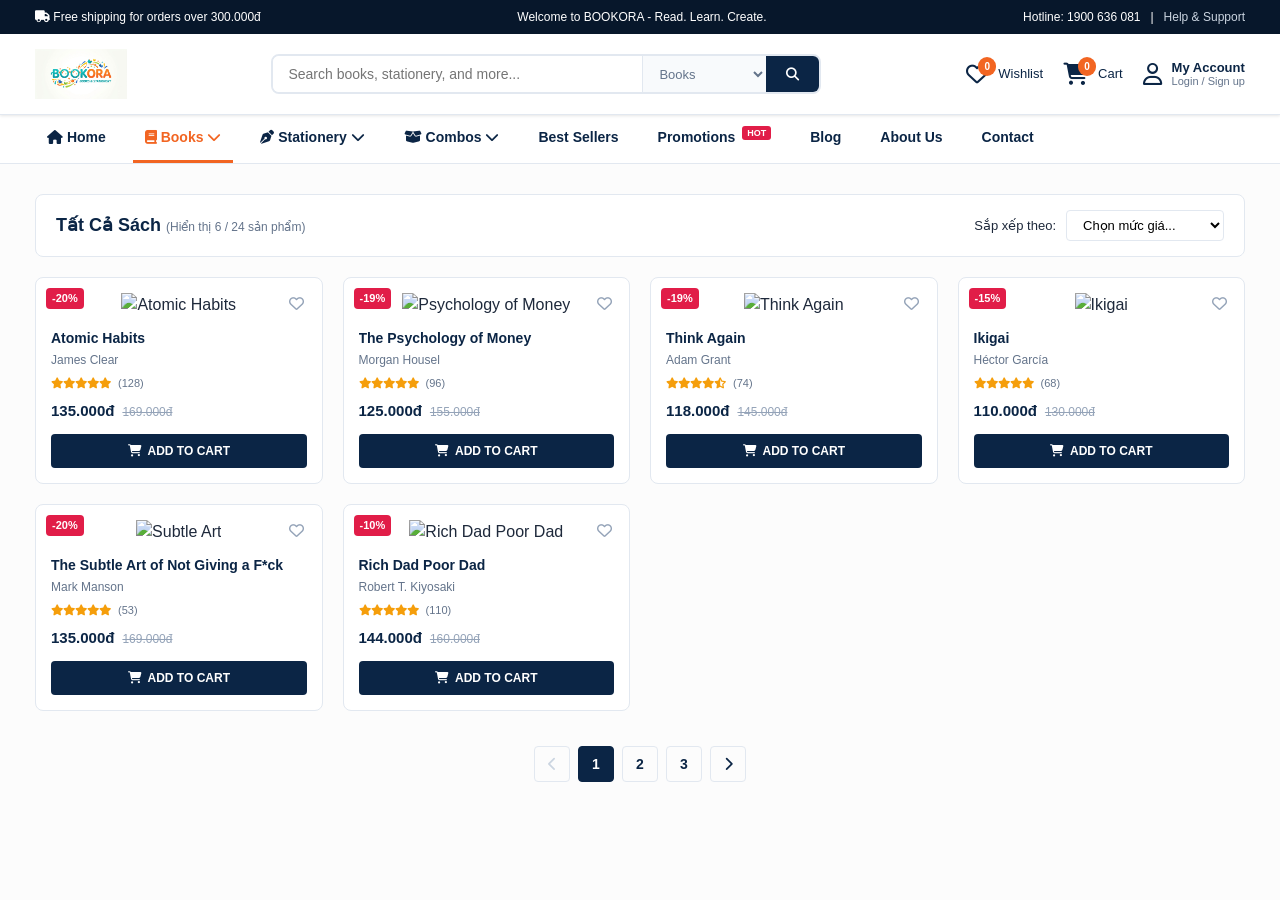
==== Front_end/books.html @ 22dbf579 "trang chủ và trang sách" ====
<!DOCTYPE html>
<html lang="vi">
<head>
    <meta charset="UTF-8">
    <meta name="viewport" content="width=device-width, initial-scale=1.0">
    <title>Sách - BOOKORA</title>
    <!-- FontAwesome icons -->
    <link rel="stylesheet" href="https://cdnjs.cloudflare.com/ajax/libs/font-awesome/6.4.0/css/all.min.css">
    <!-- Custom CSS -->
    <link rel="stylesheet" href="css/style.css">
</head>
<body>

    <!-- Top Announcement Bar -->
    <div class="top-bar">
        <div class="container top-bar-content">
            <p><i class="fa-solid fa-truck"></i> Free shipping for orders over 300.000đ</p>
            <p class="welcome-msg">Welcome to BOOKORA - Read. Learn. Create.</p>
            <div class="top-links">
                <span>Hotline: 1900 636 081</span>
                <span>|</span>
                <a href="#">Help & Support</a>
            </div>
        </div>
    </div>

    <!-- Main Header -->
    <header class="main-header">
        <div class="container header-wrapper">
            <!-- Logo -->
            <a href="index.html" class="logo">
                <img src="images/logo.jpg" alt="BOOKORA Logo">
            </a>

            <!-- Search Bar -->
            <div class="search-box">
                <input type="text" placeholder="Search books, stationery, and more...">
                <select class="category-select">
                    <option value="0">All categories</option>
                    <option value="1" selected>Books</option>
                    <option value="2">Stationery</option>
                    <option value="3">Combos</option>
                </select>
                <button type="submit" class="search-btn"><i class="fa-solid fa-magnifying-glass"></i></button>
            </div>

            <!-- Header Actions -->
            <div class="header-actions">
                <a href="#" class="action-item">
                    <div class="icon-wrap">
                        <i class="fa-regular fa-heart"></i>
                        <span class="badge">0</span>
                    </div>
                    <span>Wishlist</span>
                </a>
                <a href="#" class="action-item">
                    <div class="icon-wrap">
                        <i class="fa-solid fa-cart-shopping"></i>
                        <span class="badge">0</span>
                    </div>
                    <span>Cart</span>
                </a>
                <a href="#" class="action-item">
                    <i class="fa-regular fa-user user-icon"></i>
                    <div class="user-text">
                        <strong>My Account</strong>
                        <small>Login / Sign up</small>
                    </div>
                </a>
            </div>
        </div>
    </header>

    <!-- Navigation Bar -->
    <nav class="main-nav">
        <div class="container">
            <ul class="nav-list">
                <li><a href="index.html"><i class="fa-solid fa-house"></i> Home</a></li>
                
                <!-- Menu Dropdown Danh Mục Sách -->
                <li class="dropdown active">
                    <a href="books.html"><i class="fa-solid fa-book"></i> Books <i class="fa-solid fa-chevron-down"></i></a>
                    <ul class="dropdown-menu">
                        <li><a href="books.html">Tất cả sách</a></li>
                        <li><a href="books.html?cat=ky-nang">Sách Kỹ Năng - Sống Đẹp</a></li>
                        <li><a href="books.html?cat=kinh-te">Kinh Tế - Quản Lý</a></li>
                        <li><a href="books.html?cat=van-hoc-trong-nuoc">Văn Học Trong Nước</a></li>
                        <li><a href="books.html?cat=van-hoc-nuoc-ngoai">Văn Học Nước Ngoài</a></li>
                        <li><a href="books.html?cat=tam-ly">Tâm Lý - Kỹ Năng Sống</a></li>
                        <li><a href="books.html?cat=ngoai-ngu">Ngoại Ngữ</a></li>
                    </ul>
                </li>

                <li class="dropdown">
                    <a href="#"><i class="fa-solid fa-pen-nib"></i> Stationery <i class="fa-solid fa-chevron-down"></i></a>
                </li>
                <li class="dropdown">
                    <a href="#"><i class="fa-solid fa-box-open"></i> Combos <i class="fa-solid fa-chevron-down"></i></a>
                </li>
                <li><a href="books.html">Best Sellers</a></li>
                <li><a href="#">Promotions <span class="hot-badge">HOT</span></a></li>
                <li><a href="#">Blog</a></li>
                <li><a href="#">About Us</a></li>
                <li><a href="#">Contact</a></li>
            </ul>
        </div>
    </nav>

    <!-- Main Content Area -->
    <div class="container shop-container-full">
        <main class="shop-main">
            <!-- Toolbar Control -->
            <div class="shop-toolbar">
                <div class="toolbar-left">
                    <h2>Tất Cả Sách <small>(Hiển thị 6 / 24 sản phẩm)</small></h2>
                </div>
                <div class="toolbar-right">
                    <label for="sortSelect">Sắp xếp theo:</label>
                    <select id="sortSelect" class="sort-select">
                        <option value="default" selected disabled>Chọn mức giá...</option>
                        <option value="price-low">Giá: Thấp đến Cao</option>
                        <option value="price-high">Giá: Cao đến Thấp</option>
                    </select>
                </div>
            </div>

            <!-- Product Grid -->
            <div class="product-grid product-grid-full">
                
                <!-- Product Card 1 -->
                <div class="product-card">
                    <span class="discount-tag">-20%</span>
                    <button class="wishlist-btn"><i class="fa-regular fa-heart"></i></button>
                    <div class="product-img">
                        <img src="https://images.unsplash.com/photo-1544716278-ca5e3f4abd8c?auto=format&fit=crop&w=300&q=80" alt="Atomic Habits">
                    </div>
                    <div class="product-details">
                        <h4 class="book-title">Atomic Habits</h4>
                        <p class="author">James Clear</p>
                        <div class="rating">
                            <i class="fa-solid fa-star"></i><i class="fa-solid fa-star"></i><i class="fa-solid fa-star"></i><i class="fa-solid fa-star"></i><i class="fa-solid fa-star"></i>
                            <span>(128)</span>
                        </div>
                        <div class="price-wrap">
                            <span class="current-price">135.000đ</span>
                            <span class="old-price">169.000đ</span>
                        </div>
                        <button class="add-cart-btn"><i class="fa-solid fa-cart-shopping"></i> ADD TO CART</button>
                    </div>
                </div>

                <!-- Product Card 2 -->
                <div class="product-card">
                    <span class="discount-tag">-19%</span>
                    <button class="wishlist-btn"><i class="fa-regular fa-heart"></i></button>
                    <div class="product-img">
                        <img src="https://images.unsplash.com/photo-1592496431122-2349e0fbc666?auto=format&fit=crop&w=300&q=80" alt="Psychology of Money">
                    </div>
                    <div class="product-details">
                        <h4 class="book-title">The Psychology of Money</h4>
                        <p class="author">Morgan Housel</p>
                        <div class="rating">
                            <i class="fa-solid fa-star"></i><i class="fa-solid fa-star"></i><i class="fa-solid fa-star"></i><i class="fa-solid fa-star"></i><i class="fa-solid fa-star"></i>
                            <span>(96)</span>
                        </div>
                        <div class="price-wrap">
                            <span class="current-price">125.000đ</span>
                            <span class="old-price">155.000đ</span>
                        </div>
                        <button class="add-cart-btn"><i class="fa-solid fa-cart-shopping"></i> ADD TO CART</button>
                    </div>
                </div>

                <!-- Product Card 3 -->
                <div class="product-card">
                    <span class="discount-tag">-19%</span>
                    <button class="wishlist-btn"><i class="fa-regular fa-heart"></i></button>
                    <div class="product-img">
                        <img src="https://images.unsplash.com/photo-1512820790803-83ca734da794?auto=format&fit=crop&w=300&q=80" alt="Think Again">
                    </div>
                    <div class="product-details">
                        <h4 class="book-title">Think Again</h4>
                        <p class="author">Adam Grant</p>
                        <div class="rating">
                            <i class="fa-solid fa-star"></i><i class="fa-solid fa-star"></i><i class="fa-solid fa-star"></i><i class="fa-solid fa-star"></i><i class="fa-solid fa-star-half-stroke"></i>
                            <span>(74)</span>
                        </div>
                        <div class="price-wrap">
                            <span class="current-price">118.000đ</span>
                            <span class="old-price">145.000đ</span>
                        </div>
                        <button class="add-cart-btn"><i class="fa-solid fa-cart-shopping"></i> ADD TO CART</button>
                    </div>
                </div>

                <!-- Product Card 4 -->
                <div class="product-card">
                    <span class="discount-tag">-15%</span>
                    <button class="wishlist-btn"><i class="fa-regular fa-heart"></i></button>
                    <div class="product-img">
                        <img src="https://images.unsplash.com/photo-1543002588-bfa74002ed7e?auto=format&fit=crop&w=300&q=80" alt="Ikigai">
                    </div>
                    <div class="product-details">
                        <h4 class="book-title">Ikigai</h4>
                        <p class="author">Héctor García</p>
                        <div class="rating">
                            <i class="fa-solid fa-star"></i><i class="fa-solid fa-star"></i><i class="fa-solid fa-star"></i><i class="fa-solid fa-star"></i><i class="fa-solid fa-star"></i>
                            <span>(68)</span>
                        </div>
                        <div class="price-wrap">
                            <span class="current-price">110.000đ</span>
                            <span class="old-price">130.000đ</span>
                        </div>
                        <button class="add-cart-btn"><i class="fa-solid fa-cart-shopping"></i> ADD TO CART</button>
                    </div>
                </div>

                <!-- Product Card 5 -->
                <div class="product-card">
                    <span class="discount-tag">-20%</span>
                    <button class="wishlist-btn"><i class="fa-regular fa-heart"></i></button>
                    <div class="product-img">
                        <img src="https://images.unsplash.com/photo-1589829085413-56de8ae18c73?auto=format&fit=crop&w=300&q=80" alt="Subtle Art">
                    </div>
                    <div class="product-details">
                        <h4 class="book-title">The Subtle Art of Not Giving a F*ck</h4>
                        <p class="author">Mark Manson</p>
                        <div class="rating">
                            <i class="fa-solid fa-star"></i><i class="fa-solid fa-star"></i><i class="fa-solid fa-star"></i><i class="fa-solid fa-star"></i><i class="fa-solid fa-star"></i>
                            <span>(53)</span>
                        </div>
                        <div class="price-wrap">
                            <span class="current-price">135.000đ</span>
                            <span class="old-price">169.000đ</span>
                        </div>
                        <button class="add-cart-btn"><i class="fa-solid fa-cart-shopping"></i> ADD TO CART</button>
                    </div>
                </div>

                <!-- Product Card 6 -->
                <div class="product-card">
                    <span class="discount-tag">-10%</span>
                    <button class="wishlist-btn"><i class="fa-regular fa-heart"></i></button>
                    <div class="product-img">
                        <img src="https://images.unsplash.com/photo-1532012197267-da84d127e765?auto=format&fit=crop&w=300&q=80" alt="Rich Dad Poor Dad">
                    </div>
                    <div class="product-details">
                        <h4 class="book-title">Rich Dad Poor Dad</h4>
                        <p class="author">Robert T. Kiyosaki</p>
                        <div class="rating">
                            <i class="fa-solid fa-star"></i><i class="fa-solid fa-star"></i><i class="fa-solid fa-star"></i><i class="fa-solid fa-star"></i><i class="fa-solid fa-star"></i>
                            <span>(110)</span>
                        </div>
                        <div class="price-wrap">
                            <span class="current-price">144.000đ</span>
                            <span class="old-price">160.000đ</span>
                        </div>
                        <button class="add-cart-btn"><i class="fa-solid fa-cart-shopping"></i> ADD TO CART</button>
                    </div>
                </div>

            </div>

            <!-- Pagination -->
            <div class="pagination">
                <a href="#" class="page-link disabled"><i class="fa-solid fa-chevron-left"></i></a>
                <a href="#" class="page-link active">1</a>
                <a href="#" class="page-link">2</a>
                <a href="#" class="page-link">3</a>
                <a href="#" class="page-link"><i class="fa-solid fa-chevron-right"></i></a>
            </div>
        </main>
    </div>

    <script src="js/main.js"></script>
</body>
</html>
---- Front_end/css/style.css ----
:root {
    --primary-color: #0b2545;
    --primary-hover: #134074;
    --accent-color: #f26522;
    --accent-hover: #d9530f;
    --bg-light: #f8f9fa;
    --text-dark: #1e293b;
    --text-gray: #64748b;
    --border-color: #e2e8f0;
    --shadow-sm: 0 1px 3px rgba(0,0,0,0.1);
    --shadow-md: 0 4px 6px -1px rgba(0, 0, 0, 0.1), 0 2px 4px -1px rgba(0, 0, 0, 0.06);
    --shadow-lg: 0 10px 15px -3px rgba(0, 0, 0, 0.1), 0 4px 6px -2px rgba(0, 0, 0, 0.05);
    --radius-sm: 4px;
    --radius-md: 8px;
    --radius-lg: 12px;
}

* {
    margin: 0;
    padding: 0;
    box-sizing: border-box;
    font-family: 'Segoe UI', Tahoma, Geneva, Verdana, sans-serif;
}

body {
    background-color: #fcfcfc;
    color: var(--text-dark);
    line-height: 1.5;
}

.container {
    max-width: 1240px;
    margin: 0 auto;
    padding: 0 15px;
}

/* ==========================================
   Top Bar
   ========================================== */
.top-bar {
    background-color: #07172b;
    color: #ffffff;
    font-size: 12px;
    padding: 8px 0;
}

.top-bar-content {
    display: flex;
    justify-content: space-between;
    align-items: center;
}

.top-links {
    display: flex;
    align-items: center;
    gap: 10px;
}

.top-links a {
    color: #cbd5e1;
    text-decoration: none;
    transition: color 0.2s ease;
}

.top-links a:hover {
    color: #ffffff;
}

/* ==========================================
   Header
   ========================================== */
.main-header {
    padding: 15px 0;
    background: #fff;
    border-bottom: 1px solid var(--border-color);
    position: sticky;
    top: 0;
    z-index: 100;
    box-shadow: var(--shadow-sm);
}

.header-wrapper {
    display: flex;
    align-items: center;
    justify-content: space-between;
    gap: 20px;
}

.logo img {
    height: 50px;
    object-fit: contain;
    display: block;
}

/* Search Box */
.search-box {
    display: flex;
    flex: 1;
    max-width: 550px;
    border: 2px solid var(--border-color);
    border-radius: var(--radius-md);
    overflow: hidden;
    transition: border-color 0.2s ease;
}

.search-box:focus-within {
    border-color: var(--primary-color);
}

.search-box input {
    flex: 1;
    padding: 10px 15px;
    border: none;
    outline: none;
    font-size: 14px;
}

.category-select {
    border: none;
    border-left: 1px solid var(--border-color);
    padding: 0 12px;
    background: #f8fafc;
    outline: none;
    color: var(--text-gray);
    font-size: 13px;
    cursor: pointer;
}

.search-btn {
    background: var(--primary-color);
    color: #fff;
    border: none;
    padding: 0 20px;
    cursor: pointer;
    transition: background 0.2s ease;
}

.search-btn:hover {
    background: var(--primary-hover);
}

/* Header Actions */
.header-actions {
    display: flex;
    align-items: center;
    gap: 20px;
}

.action-item {
    display: flex;
    align-items: center;
    gap: 10px;
    text-decoration: none;
    color: var(--primary-color);
    font-size: 13px;
    transition: opacity 0.2s ease;
}

.action-item:hover {
    opacity: 0.8;
}

.icon-wrap {
    position: relative;
    font-size: 22px;
    display: flex;
    align-items: center;
}

.badge {
    position: absolute;
    top: -6px;
    right: -8px;
    background: var(--accent-color);
    color: white;
    font-size: 10px;
    font-weight: bold;
    border-radius: 10px;
    padding: 2px 6px;
    min-width: 18px;
    text-align: center;
}

.user-icon {
    font-size: 22px;
}

.user-text {
    display: flex;
    flex-direction: column;
    line-height: 1.2;
}

.user-text strong {
    font-size: 13px;
}

.user-text small {
    color: var(--text-gray);
    font-size: 11px;
}

/* ==========================================
   Navigation & Dropdown Menu
   ========================================== */
.main-nav {
    background: #fff;
    border-bottom: 1px solid var(--border-color);
}

.nav-list {
    display: flex;
    list-style: none;
    gap: 15px;
}

.nav-list li {
    position: relative;
}

.nav-list li a {
    display: block;
    padding: 12px 12px;
    text-decoration: none;
    color: var(--primary-color);
    font-weight: 600;
    font-size: 14px;
    transition: color 0.2s ease, border-color 0.2s ease;
    border-bottom: 3px solid transparent;
}

.nav-list li a:hover,
.nav-list li.active > a {
    color: var(--accent-color);
    border-bottom-color: var(--accent-color);
}

.hot-badge {
    background: #e11d48;
    color: white;
    font-size: 9px;
    font-weight: bold;
    padding: 2px 5px;
    border-radius: 3px;
    margin-left: 3px;
    vertical-align: top;
}

/* Sub-menu Dropdown cho Books / Categories */
.dropdown-menu {
    position: absolute;
    top: 100%;
    left: 0;
    background-color: #ffffff;
    min-width: 230px;
    box-shadow: var(--shadow-lg);
    border: 1px solid var(--border-color);
    border-radius: 0 0 var(--radius-md) var(--radius-md);
    list-style: none;
    padding: 8px 0;
    opacity: 0;
    visibility: hidden;
    transform: translateY(10px);
    transition: all 0.2s ease-in-out;
    z-index: 999;
}

.nav-list li.dropdown:hover .dropdown-menu {
    opacity: 1;
    visibility: visible;
    transform: translateY(0);
}

.dropdown-menu li {
    width: 100%;
}

.dropdown-menu li a {
    display: block;
    padding: 10px 20px !important;
    font-size: 13px !important;
    font-weight: 500 !important;
    color: var(--text-dark) !important;
    border-bottom: none !important;
    transition: background 0.2s, color 0.2s !important;
}

.dropdown-menu li a:hover {
    background-color: #f1f5f9;
    color: var(--accent-color) !important;
}

/* ==========================================
   Hero Banner
   ========================================== */
.hero-banner {
    background: linear-gradient(135deg, #f5eedc 0%, #e2d5b7 100%);
    padding: 40px 0;
    margin-bottom: 30px;
}

.banner-wrapper {
    position: relative;
    display: flex;
    align-items: center;
}

.banner-content {
    display: flex;
    align-items: center;
    justify-content: space-between;
    width: 100%;
    padding: 0 50px;
    gap: 30px;
}

.banner-text small {
    letter-spacing: 1px;
    font-weight: bold;
    color: var(--accent-color);
}

.banner-text h1 {
    font-size: 40px;
    color: var(--primary-color);
    margin: 8px 0 12px;
    line-height: 1.2;
}

.banner-text p {
    color: var(--text-gray);
    margin-bottom: 24px;
    max-width: 480px;
}

.btn-shop {
    display: inline-flex;
    align-items: center;
    gap: 8px;
    background: var(--primary-color);
    color: white;
    padding: 12px 28px;
    border-radius: var(--radius-sm);
    text-decoration: none;
    font-weight: bold;
    transition: background 0.2s ease, transform 0.2s ease;
}

.btn-shop:hover {
    background: var(--primary-hover);
    transform: translateY(-2px);
}

.banner-image img {
    max-height: 280px;
    border-radius: var(--radius-md);
    box-shadow: var(--shadow-lg);
    object-fit: cover;
}

.slider-btn {
    position: absolute;
    top: 50%;
    transform: translateY(-50%);
    background: #fff;
    border: none;
    width: 40px;
    height: 40px;
    border-radius: 50%;
    cursor: pointer;
    box-shadow: var(--shadow-md);
    transition: background 0.2s ease, transform 0.2s ease;
    z-index: 2;
    display: flex;
    align-items: center;
    justify-content: center;
    color: var(--primary-color);
}

.slider-btn:hover {
    background: var(--primary-color);
    color: white;
}

.prev-btn { left: 0; }
.next-btn { right: 0; }

/* ==========================================
   Feature Cards
   ========================================== */
.category-cards {
    display: grid;
    grid-template-columns: repeat(auto-fit, minmax(240px, 1fr));
    gap: 20px;
    margin-bottom: 40px;
}

.cat-card {
    background: #fff;
    border: 1px solid var(--border-color);
    padding: 20px;
    border-radius: var(--radius-lg);
    display: flex;
    gap: 15px;
    align-items: center;
    transition: transform 0.2s ease, box-shadow 0.2s ease;
}

.cat-card:hover {
    transform: translateY(-3px);
    box-shadow: var(--shadow-md);
}

.cat-icon {
    width: 50px;
    height: 50px;
    border-radius: 50%;
    display: flex;
    align-items: center;
    justify-content: center;
    font-size: 20px;
    flex-shrink: 0;
}

.cat-icon.green { background: #e6f4ea; color: #137333; }
.cat-icon.orange { background: #fef7e0; color: #b06000; }
.cat-icon.purple { background: #f3e8fd; color: #9333ea; }
.cat-icon.yellow { background: #fef3c7; color: #d97706; }

.cat-info h3 { font-size: 15px; margin-bottom: 2px; }
.cat-info p { font-size: 12px; color: var(--text-gray); margin-bottom: 6px; }
.cat-link { font-size: 12px; font-weight: bold; text-decoration: none; }
.cat-link:hover { text-decoration: underline; }

.green-text { color: #137333; }
.orange-text { color: #b06000; }
.purple-text { color: #9333ea; }
.yellow-text { color: #d97706; }

/* ==========================================
   Product Section & Shop Page
   ========================================== */
.products-section {
    margin-bottom: 50px;
}

.section-layout {
    display: grid;
    grid-template-columns: 3fr 1fr;
    gap: 25px;
}

.section-title h2 {
    font-size: 20px;
    color: var(--primary-color);
    position: relative;
    padding-bottom: 8px;
}

.section-title h2::after {
    content: '';
    position: absolute;
    bottom: 0;
    left: 0;
    width: 50px;
    height: 3px;
    background: var(--accent-color);
    border-radius: 2px;
}

/* Trang Books Full Width */
.shop-container-full {
    margin-top: 30px;
    margin-bottom: 50px;
}

.shop-toolbar {
    display: flex;
    justify-content: space-between;
    align-items: center;
    background: #ffffff;
    padding: 15px 20px;
    border: 1px solid var(--border-color);
    border-radius: var(--radius-md);
    margin-bottom: 20px;
}

.toolbar-left h2 {
    font-size: 18px;
    color: var(--primary-color);
}

.toolbar-left small {
    font-size: 12px;
    color: var(--text-gray);
    font-weight: normal;
}

.toolbar-right {
    display: flex;
    align-items: center;
    gap: 10px;
    font-size: 13px;
}

.sort-select {
    padding: 6px 12px;
    border: 1px solid var(--border-color);
    border-radius: var(--radius-sm);
    outline: none;
    font-size: 13px;
    background: #fff;
    cursor: pointer;
}

/* Product Grid Base & Full Modifier */
.product-grid {
    display: grid;
    grid-template-columns: repeat(3, 1fr);
    gap: 20px;
    margin-top: 20px;
}

.product-grid-full {
    grid-template-columns: repeat(4, 1fr);
}

.product-card {
    background: #fff;
    border: 1px solid var(--border-color);
    border-radius: var(--radius-md);
    padding: 15px;
    position: relative;
    display: flex;
    flex-direction: column;
    justify-content: space-between;
    transition: transform 0.2s ease, box-shadow 0.2s ease;
}

.product-card:hover {
    transform: translateY(-4px);
    box-shadow: var(--shadow-md);
}

.discount-tag {
    position: absolute;
    top: 10px;
    left: 10px;
    background: #e11d48;
    color: white;
    font-size: 11px;
    font-weight: bold;
    padding: 2px 6px;
    border-radius: var(--radius-sm);
    z-index: 1;
}

.wishlist-btn {
    position: absolute;
    top: 10px;
    right: 10px;
    border: none;
    background: rgba(255, 255, 255, 0.8);
    width: 30px;
    height: 30px;
    border-radius: 50%;
    cursor: pointer;
    font-size: 15px;
    color: #94a3b8;
    display: flex;
    align-items: center;
    justify-content: center;
    transition: color 0.2s ease, background 0.2s ease;
}

.wishlist-btn:hover {
    color: #e11d48;
    background: #ffe4e6;
}

.product-img {
    text-align: center;
    margin-bottom: 12px;
}

.product-img img {
    width: 100%;
    height: 180px;
    object-fit: contain;
    transition: transform 0.3s ease;
}

.product-card:hover .product-img img {
    transform: scale(1.03);
}

.book-title {
    font-size: 14px;
    color: var(--primary-color);
    margin-bottom: 4px;
    line-height: 1.3;
    display: -webkit-box;
    -webkit-line-clamp: 2;
    -webkit-box-orient: vertical;
    overflow: hidden;
}

.author {
    font-size: 12px;
    color: var(--text-gray);
    margin-bottom: 6px;
}

.rating {
    color: #f59e0b;
    font-size: 11px;
    margin-bottom: 8px;
}

.rating span {
    color: var(--text-gray);
    margin-left: 4px;
}

.price-wrap {
    display: flex;
    gap: 8px;
    align-items: baseline;
    margin-bottom: 12px;
}

.current-price {
    font-weight: bold;
    color: var(--primary-color);
    font-size: 15px;
}

.old-price {
    text-decoration: line-through;
    color: #94a3b8;
    font-size: 12px;
}

.add-cart-btn {
    width: 100%;
    background: var(--primary-color);
    color: white;
    border: none;
    padding: 10px;
    border-radius: var(--radius-sm);
    font-size: 12px;
    cursor: pointer;
    font-weight: bold;
    display: flex;
    align-items: center;
    justify-content: center;
    gap: 6px;
    transition: background 0.2s ease;
}

.add-cart-btn:hover {
    background: var(--accent-color);
}

/* Pagination */
.pagination {
    display: flex;
    justify-content: center;
    gap: 8px;
    margin-top: 35px;
}

.page-link {
    display: flex;
    align-items: center;
    justify-content: center;
    width: 36px;
    height: 36px;
    border: 1px solid var(--border-color);
    border-radius: var(--radius-sm);
    color: var(--primary-color);
    text-decoration: none;
    font-weight: 600;
    font-size: 14px;
    transition: all 0.2s ease;
}

.page-link.active,
.page-link:hover:not(.disabled) {
    background: var(--primary-color);
    color: #ffffff;
    border-color: var(--primary-color);
}

.page-link.disabled {
    color: #cbd5e1;
    cursor: not-allowed;
}

/* ==========================================
   Side Widgets (Cho index.html)
   ========================================== */
.widget {
    background: #fff;
    border: 1px solid var(--border-color);
    border-radius: var(--radius-md);
    padding: 18px;
    margin-bottom: 20px;
}

.flash-sale-widget {
    background: #fff5f5;
    border-color: #fed7d7;
}

.widget-header {
    display: flex;
    justify-content: space-between;
    align-items: center;
    margin-bottom: 10px;
}

.widget-header h3 {
    font-size: 14px;
    color: #991b1b;
}

.view-all {
    font-size: 11px;
    color: #e11d48;
    text-decoration: none;
    font-weight: bold;
}

.badge-red {
    background: #e11d48;
    color: white;
    font-size: 10px;
    font-weight: bold;
    padding: 2px 6px;
    border-radius: 3px;
}

.widget-body h4 {
    font-size: 18px;
    color: var(--primary-color);
    margin-top: 6px;
}

.sub-text {
    font-size: 12px;
    color: var(--text-gray);
}

.countdown-timer {
    display: flex;
    gap: 6px;
    margin: 15px 0;
}

.time-box {
    background: white;
    border: 1px solid #fca5a5;
    padding: 6px 2px;
    text-align: center;
    border-radius: var(--radius-sm);
    flex: 1;
}

.time-box span {
    font-weight: bold;
    display: block;
    font-size: 15px;
    color: #991b1b;
}

.time-box small {
    font-size: 8px;
    color: var(--text-gray);
}

.btn-widget-shop {
    display: block;
    text-align: center;
    background: #e11d48;
    color: white;
    padding: 10px;
    border-radius: var(--radius-sm);
    text-decoration: none;
    font-size: 12px;
    font-weight: bold;
    transition: background 0.2s ease;
}

.btn-widget-shop:hover {
    background: #be123c;
}

.student-widget {
    background: #f0fdf4;
    border-color: #bbf7d0;
    text-align: center;
}

.student-widget h3 {
    font-size: 12px;
    color: #166534;
}

.student-widget h2 {
    font-size: 26px;
    color: #15803d;
    margin: 4px 0;
}

.student-widget p {
    font-size: 12px;
    color: var(--text-gray);
    margin-bottom: 12px;
}

.verify-link {
    display: inline-block;
    color: #16a34a;
    font-weight: bold;
    text-decoration: none;
    font-size: 12px;
}

.verify-link:hover {
    text-decoration: underline;
}

/* ==========================================
   Responsive (Mobile & Tablet)
   ========================================== */
@media (max-width: 992px) {
    .section-layout {
        grid-template-columns: 1fr;
    }
    .product-grid {
        grid-template-columns: repeat(3, 1fr);
    }
    .product-grid-full {
        grid-template-columns: repeat(3, 1fr);
    }
}

@media (max-width: 768px) {
    .header-wrapper {
        flex-wrap: wrap;
    }
    .search-box {
        order: 3;
        max-width: 100%;
        width: 100%;
    }
    .product-grid,
    .product-grid-full {
        grid-template-columns: repeat(2, 1fr);
    }
    .banner-content {
        flex-direction: column;
        padding: 0 20px;
        text-align: center;
    }
    .banner-text h1 {
        font-size: 28px;
    }
}
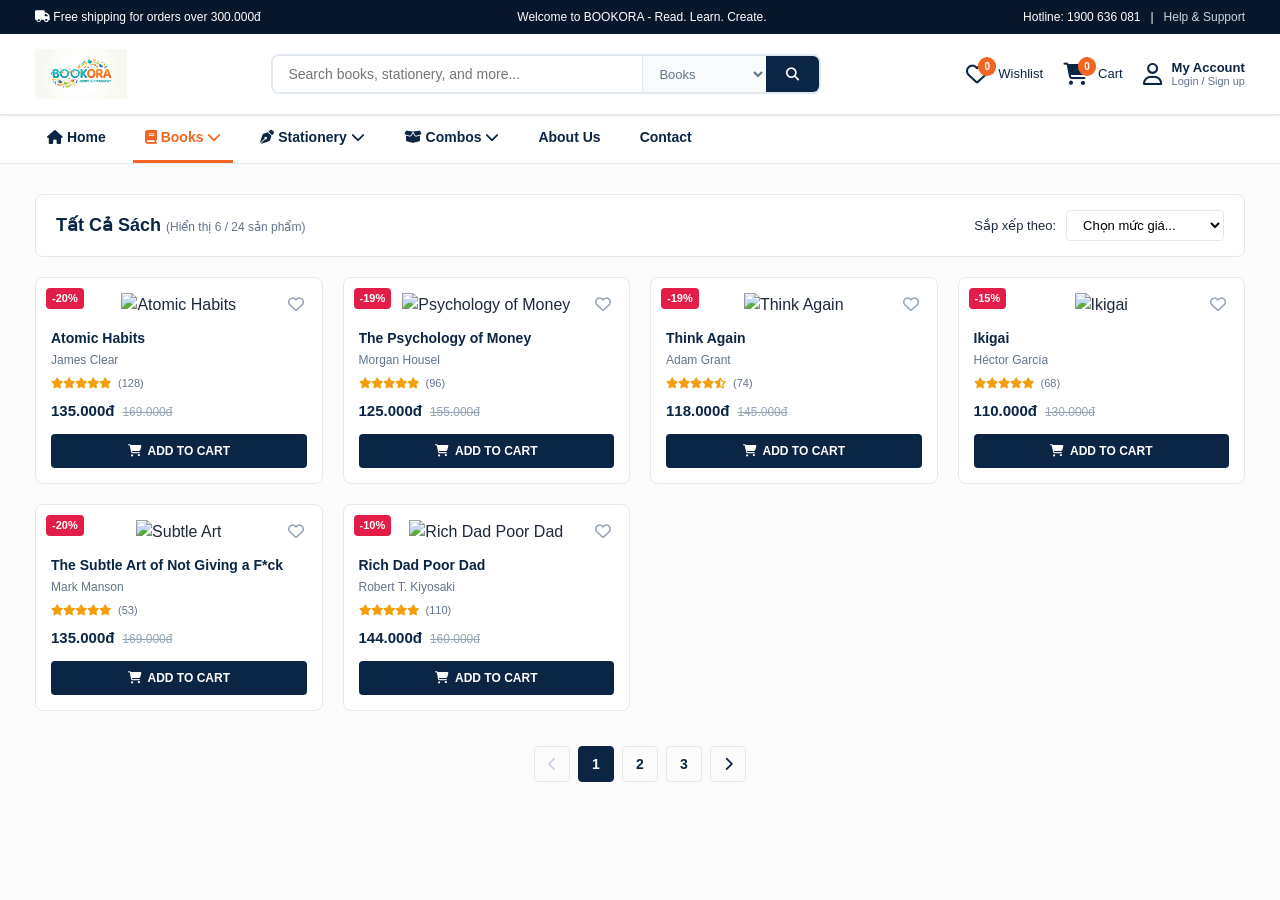
==== commit 53a25cce: "cart & wishlist" ====
--- a/Front_end/books.html
+++ b/Front_end/books.html
@@ -46,21 +46,21 @@
 
             <!-- Header Actions -->
             <div class="header-actions">
-                <a href="#" class="action-item">
+                <a href="wishlist.html" class="action-item">
                     <div class="icon-wrap">
                         <i class="fa-regular fa-heart"></i>
                         <span class="badge">0</span>
                     </div>
                     <span>Wishlist</span>
                 </a>
-                <a href="#" class="action-item">
+                <a href="cart.html" class="action-item">
                     <div class="icon-wrap">
                         <i class="fa-solid fa-cart-shopping"></i>
                         <span class="badge">0</span>
                     </div>
                     <span>Cart</span>
                 </a>
-                <a href="#" class="action-item">
+                <a href="account.html" class="action-item">
                     <i class="fa-regular fa-user user-icon"></i>
                     <div class="user-text">
                         <strong>My Account</strong>
@@ -91,15 +91,29 @@
                     </ul>
                 </li>
 
+                <!-- Menu Dropdown Văn Phòng Phẩm -->
                 <li class="dropdown">
-                    <a href="#"><i class="fa-solid fa-pen-nib"></i> Stationery <i class="fa-solid fa-chevron-down"></i></a>
+                    <a href="stationery.html"><i class="fa-solid fa-pen-nib"></i> Stationery <i class="fa-solid fa-chevron-down"></i></a>
+                    <ul class="dropdown-menu">
+                        <li><a href="stationery.html">Tất cả Văn phòng phẩm</a></li>
+                        <li><a href="#">Bút viết các loại</a></li>
+                        <li><a href="#">Sổ tay & Giấy note</a></li>
+                        <li><a href="#">Họa cụ & Màu vẽ</a></li>
+                        <li><a href="#">Dụng cụ học tập khác</a></li>
+                    </ul>
                 </li>
+                
+                <!-- Menu Dropdown Combos -->
                 <li class="dropdown">
-                    <a href="#"><i class="fa-solid fa-box-open"></i> Combos <i class="fa-solid fa-chevron-down"></i></a>
+                    <a href="combos.html"><i class="fa-solid fa-box-open"></i> Combos <i class="fa-solid fa-chevron-down"></i></a>
+                    <ul class="dropdown-menu">
+                        <li><a href="combos.html">Tất cả Combos</a></li>
+                        <li><a href="#">Combo Sách Tiết Kiệm</a></li>
+                        <li><a href="#">Combo Quà Tặng</a></li>
+                        <li><a href="#">Combo Back To School</a></li>
+                    </ul>
                 </li>
-                <li><a href="books.html">Best Sellers</a></li>
-                <li><a href="#">Promotions <span class="hot-badge">HOT</span></a></li>
-                <li><a href="#">Blog</a></li>
+
                 <li><a href="#">About Us</a></li>
                 <li><a href="#">Contact</a></li>
             </ul>
@@ -116,6 +130,7 @@
                 </div>
                 <div class="toolbar-right">
                     <label for="sortSelect">Sắp xếp theo:</label>
+                    <!-- Đã rút gọn để JS sắp xếp giá hoạt động -->
                     <select id="sortSelect" class="sort-select">
                         <option value="default" selected disabled>Chọn mức giá...</option>
                         <option value="price-low">Giá: Thấp đến Cao</option>
--- a/Front_end/css/style.css
+++ b/Front_end/css/style.css
@@ -535,6 +535,8 @@
     flex-direction: column;
     justify-content: space-between;
     transition: transform 0.2s ease, box-shadow 0.2s ease;
+    /* Thêm thuộc tính này để chống bị ảnh tràn ra ngoài phá vỡ layout */
+    overflow: hidden; 
 }
 
 .product-card:hover {
@@ -560,17 +562,20 @@
     top: 10px;
     right: 10px;
     border: none;
-    background: rgba(255, 255, 255, 0.8);
-    width: 30px;
-    height: 30px;
+    background: rgba(255, 255, 255, 0.9); /* Làm nền trắng đậm hơn chút để dễ nhìn */
+    width: 32px; /* Tăng kích thước bấm lên chút xíu */
+    height: 32px;
     border-radius: 50%;
     cursor: pointer;
-    font-size: 15px;
+    font-size: 16px;
     color: #94a3b8;
     display: flex;
     align-items: center;
     justify-content: center;
     transition: color 0.2s ease, background 0.2s ease;
+    
+    /* ĐÂY LÀ DÒNG QUAN TRỌNG NHẤT GIẢI QUYẾT LỖI */
+    z-index: 10; 
 }
 
 .wishlist-btn:hover {
@@ -867,4 +872,499 @@
     .banner-text h1 {
         font-size: 28px;
     }
+}
+/* ==========================================
+   Trang Giỏ Hàng (Cart Page)
+   ========================================== */
+.cart-container {
+    margin-top: 30px;
+    margin-bottom: 60px;
+}
+
+.cart-header {
+    margin-bottom: 25px;
+    border-bottom: 2px solid var(--primary-color);
+    padding-bottom: 10px;
+}
+
+.cart-header h2 {
+    font-size: 24px;
+    color: var(--primary-color);
+}
+
+.cart-header p {
+    color: var(--text-gray);
+    font-size: 14px;
+    margin-top: 5px;
+}
+
+.cart-layout {
+    display: grid;
+    grid-template-columns: 2.5fr 1fr;
+    gap: 30px;
+}
+
+/* Bảng sản phẩm */
+.cart-items {
+    background: #fff;
+    border-radius: var(--radius-md);
+    padding: 20px;
+    box-shadow: var(--shadow-sm);
+    border: 1px solid var(--border-color);
+}
+
+.cart-table {
+    width: 100%;
+    border-collapse: collapse;
+}
+
+.cart-table th {
+    text-align: left;
+    padding: 12px 10px;
+    border-bottom: 2px solid var(--border-color);
+    color: var(--text-gray);
+    font-size: 13px;
+    text-transform: uppercase;
+}
+
+.cart-table td {
+    padding: 20px 10px;
+    border-bottom: 1px solid var(--border-color);
+    vertical-align: middle;
+}
+
+.cart-product-info {
+    display: flex;
+    align-items: center;
+    gap: 15px;
+}
+
+.cart-product-info img {
+    width: 60px;
+    height: 80px;
+    object-fit: contain;
+    border: 1px solid var(--border-color);
+    border-radius: 4px;
+    padding: 5px;
+}
+
+.cart-title {
+    font-weight: bold;
+    color: var(--primary-color);
+    text-decoration: none;
+    font-size: 14px;
+}
+
+.cart-author {
+    font-size: 12px;
+    color: var(--text-gray);
+    margin-top: 4px;
+}
+
+.col-price { color: var(--text-gray); font-weight: 500; }
+.col-subtotal strong { color: var(--primary-color); font-size: 15px; }
+
+/* Nút tăng giảm số lượng */
+.qty-control {
+    display: flex;
+    align-items: center;
+    border: 1px solid var(--border-color);
+    border-radius: 4px;
+    width: 90px;
+    overflow: hidden;
+}
+
+.qty-btn {
+    width: 30px;
+    height: 30px;
+    background: #f8fafc;
+    border: none;
+    cursor: pointer;
+    font-weight: bold;
+    color: var(--text-dark);
+}
+
+.qty-btn:hover { background: #e2e8f0; }
+
+.qty-control input {
+    width: 30px;
+    height: 30px;
+    text-align: center;
+    border: none;
+    border-left: 1px solid var(--border-color);
+    border-right: 1px solid var(--border-color);
+    font-weight: bold;
+    outline: none;
+}
+
+.btn-remove {
+    background: transparent;
+    border: none;
+    color: #ef4444;
+    cursor: pointer;
+    font-size: 16px;
+    transition: transform 0.2s;
+}
+
+.btn-remove:hover { transform: scale(1.2); }
+
+/* Nút dưới bảng */
+.cart-actions-bottom {
+    display: flex;
+    justify-content: space-between;
+    margin-top: 20px;
+}
+
+.btn-continue-shopping {
+    color: var(--primary-color);
+    text-decoration: none;
+    font-weight: 600;
+    font-size: 14px;
+}
+
+.btn-clear-cart {
+    background: transparent;
+    border: none;
+    color: var(--text-gray);
+    text-decoration: underline;
+    cursor: pointer;
+}
+
+/* Cột Order Summary */
+.cart-summary {
+    background: #fff;
+    border-radius: var(--radius-md);
+    padding: 25px;
+    box-shadow: var(--shadow-sm);
+    border: 1px solid var(--border-color);
+    height: fit-content;
+}
+
+.cart-summary h3 {
+    font-size: 18px;
+    margin-bottom: 20px;
+    color: var(--primary-color);
+    border-bottom: 1px solid var(--border-color);
+    padding-bottom: 10px;
+}
+
+.summary-line {
+    display: flex;
+    justify-content: space-between;
+    margin-bottom: 15px;
+    font-size: 14px;
+    color: var(--text-dark);
+}
+
+.free-shipping { color: #16a34a; font-weight: bold; }
+.discount { color: #e11d48; }
+
+.summary-total {
+    display: flex;
+    justify-content: space-between;
+    align-items: center;
+    border-top: 2px dashed var(--border-color);
+    padding-top: 15px;
+    margin-top: 15px;
+    margin-bottom: 20px;
+    font-size: 16px;
+    font-weight: bold;
+}
+
+.total-price {
+    font-size: 22px;
+    color: var(--accent-color);
+}
+
+.promo-code-box {
+    display: flex;
+    margin-bottom: 20px;
+}
+
+.promo-code-box input {
+    flex: 1;
+    padding: 10px;
+    border: 1px solid var(--border-color);
+    border-radius: 4px 0 0 4px;
+    outline: none;
+}
+
+.promo-code-box button {
+    background: var(--primary-color);
+    color: white;
+    border: none;
+    padding: 0 15px;
+    border-radius: 0 4px 4px 0;
+    cursor: pointer;
+    font-weight: bold;
+}
+
+.btn-checkout {
+    width: 100%;
+    background: var(--accent-color);
+    color: white;
+    border: none;
+    padding: 15px;
+    font-size: 16px;
+    font-weight: bold;
+    border-radius: var(--radius-md);
+    cursor: pointer;
+    transition: background 0.2s;
+    margin-bottom: 15px;
+}
+
+.btn-checkout:hover { background: var(--accent-hover); }
+
+.payment-methods {
+    text-align: center;
+    border-top: 1px solid var(--border-color);
+    padding-top: 15px;
+}
+
+.payment-methods p { font-size: 12px; color: var(--text-gray); margin-bottom: 5px; }
+.payment-icons { font-size: 24px; color: #94a3b8; letter-spacing: 5px; }
+
+
+/* ==========================================
+   Trang Wishlist
+   ========================================== */
+.wishlist-container {
+    margin-top: 30px;
+    margin-bottom: 60px;
+}
+
+.wishlist-header {
+    margin-bottom: 30px;
+    text-align: center;
+}
+
+.wishlist-header h2 { font-size: 28px; color: var(--primary-color); }
+.wishlist-header p { color: var(--text-gray); margin-top: 8px; }
+
+.wishlist-card {
+    border-color: #fca5a5; /* Viền đỏ nhạt để phân biệt với lưới sp thường */
+}
+
+.active-wish i {
+    color: #e11d48 !important; /* Tim đỏ */
+}
+
+.stock-status {
+    font-size: 12px;
+    font-weight: bold;
+    margin-bottom: 10px;
+}
+
+.in-stock { color: #16a34a; }
+.out-stock { color: #dc2626; }
+
+.add-cart-btn.disabled {
+    background: #cbd5e1;
+    cursor: not-allowed;
+}
+
+/* Responsive Cart */
+@media (max-width: 992px) {
+    .cart-layout { grid-template-columns: 1fr; }
+}
+@media (max-width: 768px) {
+    .cart-table th.col-qty, .cart-table td.col-qty,
+    .cart-table th.col-subtotal, .cart-table td.col-subtotal {
+        display: none; /* Ẩn bớt cột trên Mobile */
+    }
+}
+/* Hiệu ứng trái tim khi được bấm (Active) */
+.wishlist-btn.active i {
+    font-weight: 900; /* Đổi icon từ viền (regular) sang khối đặc (solid) */
+    color: #e11d48; /* Đổi sang màu đỏ */
+    transition: all 0.3s ease;
+}
+
+/* Hiệu ứng pop nhỏ khi bấm tim */
+.wishlist-btn:active {
+    transform: scale(0.8);
+}
+/* ==========================================
+   Trang About Us
+   ========================================== */
+.about-section {
+    padding: 50px 0;
+    margin-bottom: 50px;
+}
+
+.about-grid {
+    display: grid;
+    grid-template-columns: 1fr 1fr;
+    gap: 50px;
+    align-items: center;
+}
+
+.about-img img {
+    width: 100%;
+    border-radius: var(--radius-lg);
+    box-shadow: var(--shadow-lg);
+}
+
+.about-text h2 {
+    color: var(--primary-color);
+    font-size: 36px;
+    margin-bottom: 20px;
+}
+
+.about-text p {
+    color: var(--text-gray);
+    margin-bottom: 15px;
+    font-size: 15px;
+    line-height: 1.8;
+}
+
+.values-grid {
+    display: grid;
+    grid-template-columns: repeat(3, 1fr);
+    gap: 25px;
+    margin-top: 60px;
+}
+
+.value-card {
+    background: #fff;
+    padding: 30px 20px;
+    text-align: center;
+    border: 1px solid var(--border-color);
+    border-radius: var(--radius-md);
+    transition: transform 0.3s, box-shadow 0.3s;
+}
+
+.value-card:hover {
+    transform: translateY(-5px);
+    box-shadow: var(--shadow-md);
+}
+
+.value-icon {
+    font-size: 40px;
+    color: var(--accent-color);
+    margin-bottom: 15px;
+}
+
+.value-card h3 {
+    color: var(--primary-color);
+    margin-bottom: 10px;
+    font-size: 18px;
+}
+
+.value-card p {
+    color: var(--text-gray);
+    font-size: 13px;
+}
+
+/* ==========================================
+   Trang Contact
+   ========================================== */
+.contact-section {
+    padding: 50px 0;
+    margin-bottom: 50px;
+}
+
+.contact-wrapper {
+    display: grid;
+    grid-template-columns: 1fr 2fr;
+    gap: 40px;
+    background: #fff;
+    padding: 40px;
+    border-radius: var(--radius-lg);
+    border: 1px solid var(--border-color);
+    box-shadow: var(--shadow-sm);
+}
+
+.contact-info h3, .contact-form h3 {
+    color: var(--primary-color);
+    font-size: 24px;
+    margin-bottom: 25px;
+    border-bottom: 2px solid var(--border-color);
+    padding-bottom: 10px;
+}
+
+.info-item {
+    display: flex;
+    gap: 15px;
+    margin-bottom: 25px;
+    align-items: flex-start;
+}
+
+.info-item i {
+    color: var(--accent-color);
+    font-size: 20px;
+    margin-top: 3px;
+}
+
+.info-text h4 {
+    color: var(--text-dark);
+    font-size: 15px;
+    margin-bottom: 5px;
+}
+
+.info-text p {
+    color: var(--text-gray);
+    font-size: 14px;
+    line-height: 1.5;
+}
+
+.form-row {
+    display: grid;
+    grid-template-columns: 1fr 1fr;
+    gap: 20px;
+}
+
+.form-group {
+    margin-bottom: 20px;
+}
+
+.form-group label {
+    display: block;
+    margin-bottom: 8px;
+    color: var(--text-dark);
+    font-weight: 600;
+    font-size: 14px;
+}
+
+.form-control {
+    width: 100%;
+    padding: 12px 15px;
+    border: 1px solid var(--border-color);
+    border-radius: var(--radius-sm);
+    font-size: 14px;
+    outline: none;
+    font-family: inherit;
+    transition: border-color 0.3s;
+}
+
+.form-control:focus {
+    border-color: var(--primary-color);
+}
+
+textarea.form-control {
+    resize: vertical;
+    min-height: 120px;
+}
+
+.btn-submit {
+    background: var(--primary-color);
+    color: white;
+    border: none;
+    padding: 12px 30px;
+    border-radius: var(--radius-sm);
+    cursor: pointer;
+    font-weight: bold;
+    font-size: 15px;
+    transition: background 0.3s;
+}
+
+.btn-submit:hover {
+    background: var(--primary-hover);
+}
+
+/* Responsive cho About/Contact */
+@media (max-width: 768px) {
+    .about-grid, .values-grid, .contact-wrapper, .form-row {
+        grid-template-columns: 1fr;
+    }
 }
